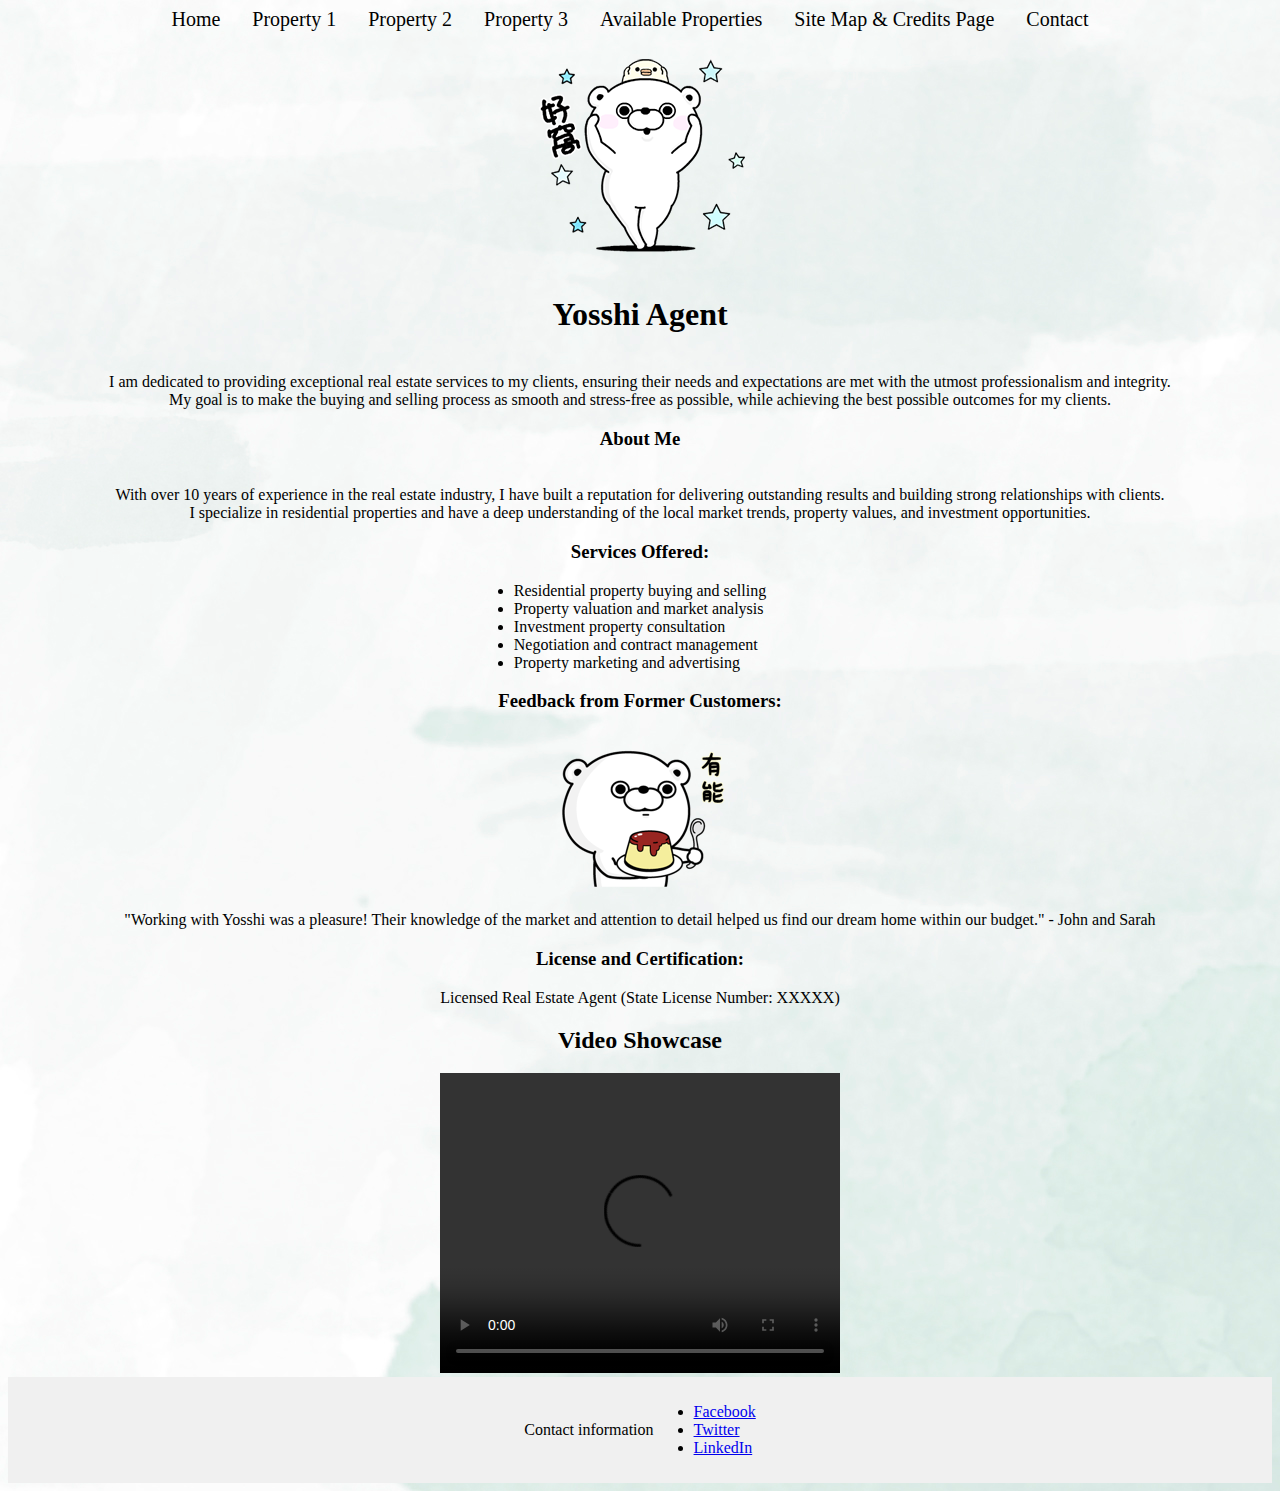
==== FinalAssessment/index.html @ 39ea574e "initialize library" ====
<!DOCTYPE html>
<html lang="en">

<head>
    <meta charset="UTF-8">
    <meta name="viewport" content="width=device-width, initial-scale=1.0">
    <link rel="stylesheet" href=".\agent.css">
    <title>Real Estate Agent - Home</title>
</head>

<body>
    <!-- Header section with agent's picture and professional profile information -->

    <header>
        <nav>
            <a href="index.html" >Home</a>&nbsp;&nbsp;&nbsp;
            <a href="property1.html" >Property 1</a>&nbsp;&nbsp;&nbsp;
            <a href="property2.html" >Property 2</a>&nbsp;&nbsp;&nbsp;
            <a href="property3.html" >Property 3</a>&nbsp;&nbsp;&nbsp;
            <a href="properties.html" >Available Properties</a>&nbsp;&nbsp;&nbsp;
            <a href="sitemap.html">Site Map & Credits Page </a>&nbsp;&nbsp;&nbsp;
            <a href="contact.html" >Contact</a>
        </nav>
    </header>
    <main>

        <img src="main.png" alt="Agent's Picture">
        <h1>Yosshi Agent</h1>
        <p><br>I am dedicated to providing exceptional real estate services to my clients, ensuring their needs and
            expectations are met with the utmost professionalism and integrity.</br>
            My goal is to make the buying and selling process as smooth and stress-free as possible, while achieving the
            best possible outcomes for my clients.
        </p>
        <h3>About Me</h3>
        <p><br>
            With over 10 years of experience in the real estate industry, I have built a reputation for delivering
            outstanding results and building strong relationships with clients.</br>
            I specialize in residential properties and have a deep understanding of the local market trends, property
            values, and investment opportunities.
        </p>

        <h3>Services Offered:</h3>
        <div class="services-list">
            <!-- <ul> -->
            <div>
                <li>Residential property buying and selling</li>
                <li>Property valuation and market analysis</li>
                <li>Investment property consultation</li>
                <li>Negotiation and contract management</li>
                <li>Property marketing and advertising</li>
            </div>
            <!-- </ul> -->
        </div>

        <h3>Feedback from Former Customers:</h3>
        <img src="customer.png" alt="Customer's Picture">
        <p>"Working with Yosshi was a pleasure! Their knowledge of the market and attention to detail helped us find our
            dream home within our budget." - John and Sarah</p>

        <h3>License and Certification:</h3>
        <p>Licensed Real Estate Agent (State License Number: XXXXX)</p>


        <section>
            <h2>Video Showcase</h2>
            <video controls>
                <source src="pexels_videos_4280 (1080p).mp4" type="video/mp4">
                Your browser does not support the video tag.
            </video>
        </section>
    </main>
    <!-- Footer section with contact information and social media links -->
    <footer class = "contact">
        <p>Contact information</p>
        <ul>
            <li><a href="#" target="_blank">Facebook</a></li>
            <li><a href="#" target="_blank">Twitter</a></li>
            <li><a href="#" target="_blank">LinkedIn</a></li>
        </ul>

    </footer>
</body>

</html>
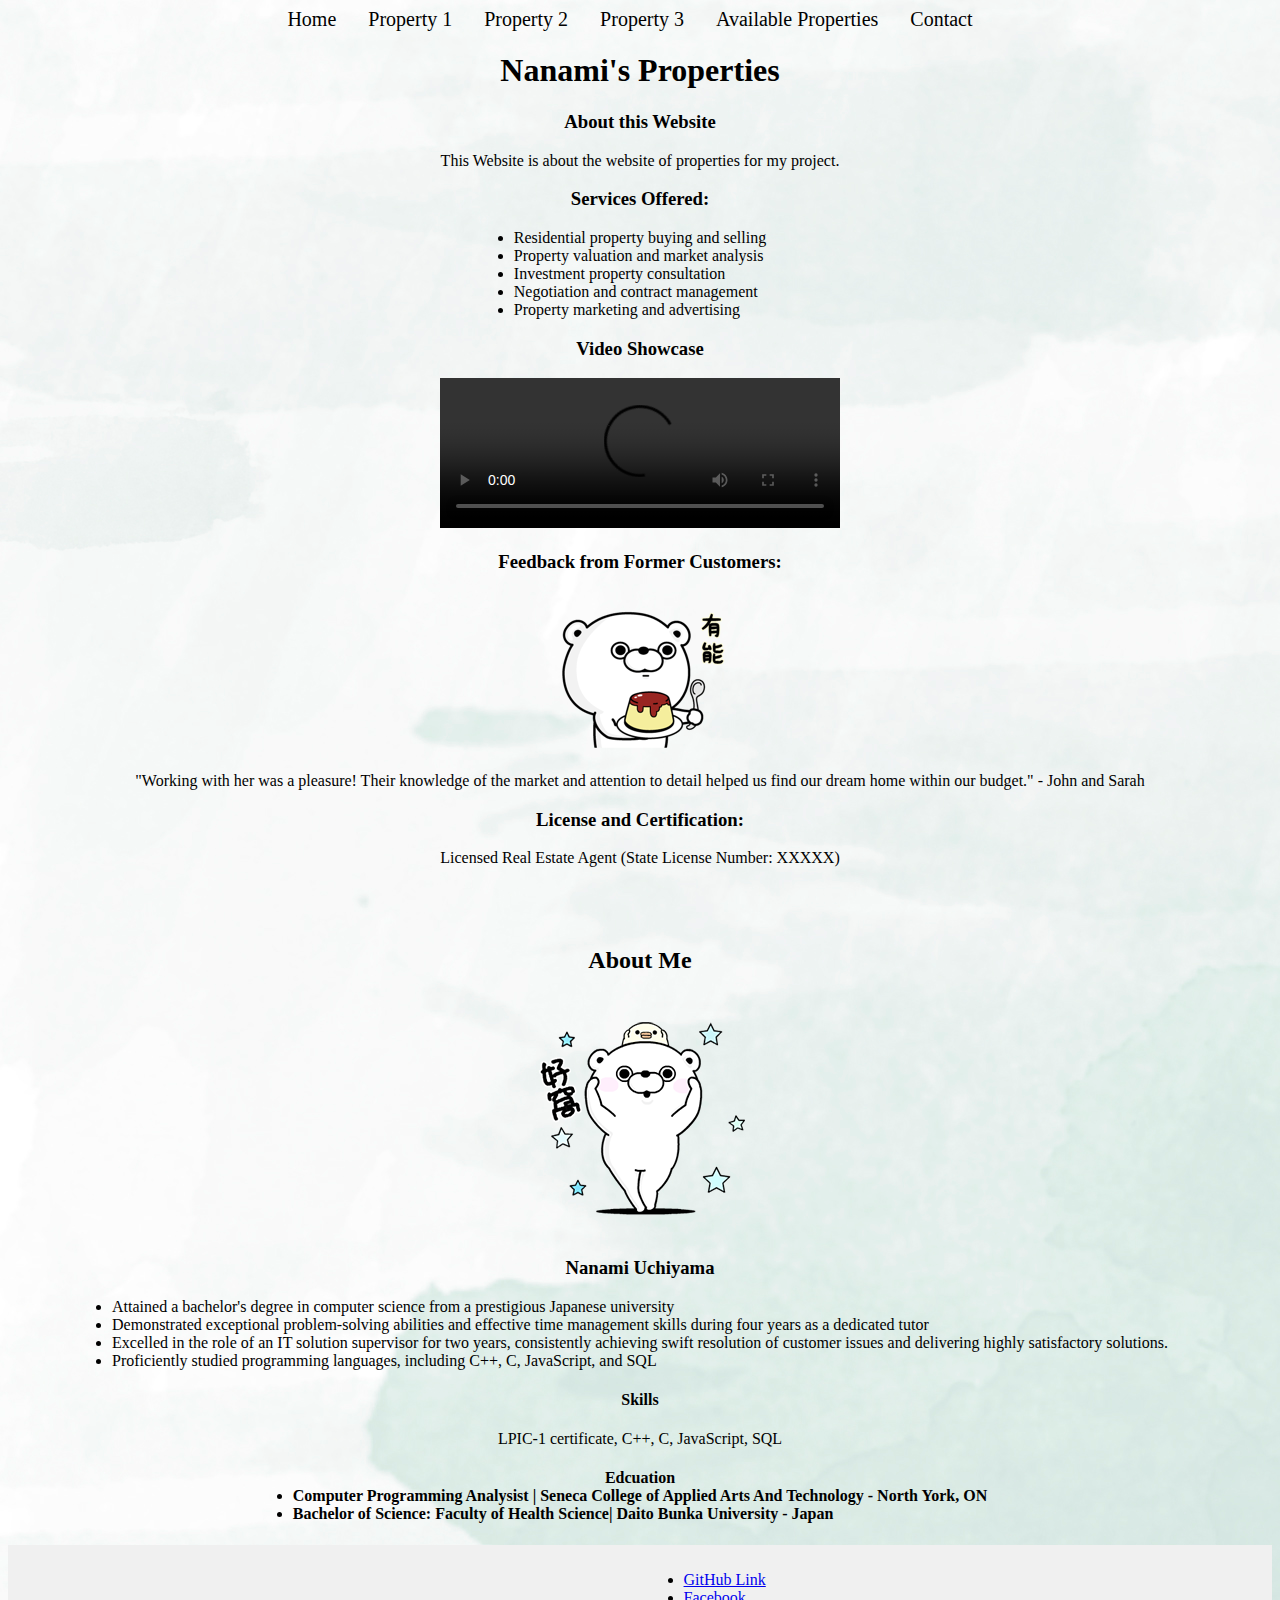
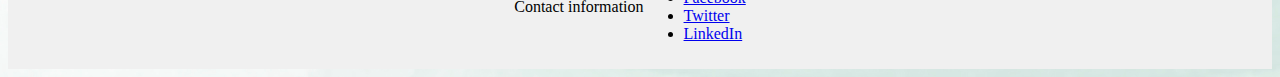
==== commit b00a1590: "changed the Home and Properties" ====
--- a/FinalAssessment/index.html
+++ b/FinalAssessment/index.html
@@ -18,26 +18,15 @@
             <a href="property2.html" >Property 2</a>&nbsp;&nbsp;&nbsp;
             <a href="property3.html" >Property 3</a>&nbsp;&nbsp;&nbsp;
             <a href="properties.html" >Available Properties</a>&nbsp;&nbsp;&nbsp;
-            <a href="sitemap.html">Site Map & Credits Page </a>&nbsp;&nbsp;&nbsp;
+            <!-- <a href="sitemap.html">Site Map & Credits Page </a>&nbsp;&nbsp;&nbsp; -->
             <a href="contact.html" >Contact</a>
         </nav>
     </header>
     <main>
-
-        <img src="main.png" alt="Agent's Picture">
-        <h1>Yosshi Agent</h1>
-        <p><br>I am dedicated to providing exceptional real estate services to my clients, ensuring their needs and
-            expectations are met with the utmost professionalism and integrity.</br>
-            My goal is to make the buying and selling process as smooth and stress-free as possible, while achieving the
-            best possible outcomes for my clients.
-        </p>
-        <h3>About Me</h3>
-        <p><br>
-            With over 10 years of experience in the real estate industry, I have built a reputation for delivering
-            outstanding results and building strong relationships with clients.</br>
-            I specialize in residential properties and have a deep understanding of the local market trends, property
-            values, and investment opportunities.
-        </p>
+        <h1>Nanami&apos;s Properties</h1>
+        
+        <h3>About this Website</h3>
+        <p>This Website is about the website of properties for my project.</p>
 
         <h3>Services Offered:</h3>
         <div class="services-list">
@@ -51,31 +40,57 @@
             </div>
             <!-- </ul> -->
         </div>
-
-        <h3>Feedback from Former Customers:</h3>
-        <img src="customer.png" alt="Customer's Picture">
-        <p>"Working with Yosshi was a pleasure! Their knowledge of the market and attention to detail helped us find our
-            dream home within our budget." - John and Sarah</p>
-
-        <h3>License and Certification:</h3>
-        <p>Licensed Real Estate Agent (State License Number: XXXXX)</p>
-
-
         <section>
-            <h2>Video Showcase</h2>
+            <h3>Video Showcase</h3>
             <video controls>
                 <source src="pexels_videos_4280 (1080p).mp4" type="video/mp4">
                 Your browser does not support the video tag.
             </video>
         </section>
+
+        <h3>Feedback from Former Customers:</h3>
+        <img src="customer.png" alt="Customer's Picture">
+        <p>"Working with her was a pleasure! Their knowledge of the market and attention to detail helped us find our
+            dream home within our budget." - John and Sarah</p>
+
+        <h3>License and Certification:</h3>
+        <p class = "bottom-space">Licensed Real Estate Agent (State License Number: XXXXX)</p>
+
+        <h2>About Me</h2>
+        <img src="main.png" alt="Agent's Picture">
+        
+        <p>
+            <div class = "aboutme">
+                <h3>Nanami Uchiyama</h3>
+                   
+                <div>
+                <li>Attained a bachelor&apos;s degree in computer science from a prestigious Japanese university</li>
+                <li>Demonstrated exceptional problem-solving abilities and effective time management skills during four years as a dedicated tutor</li>
+                <li>Excelled in the role of an IT solution supervisor for two years, consistently achieving swift resolution of customer issues and delivering highly satisfactory solutions.</li>
+                <li>Proficiently studied programming languages, including C++, C, JavaScript, and SQL</li>
+
+                <h4>Skills</h4>
+            
+                <p class="center-text">LPIC-1 certificate, C++, C, JavaScript, SQL</p>
+
+                <h4>Edcuation</h>
+                <div>
+                    <li>Computer Programming Analysist | Seneca College of Applied Arts And Technology - North York, ON</li>
+                     <li>Bachelor of Science: Faculty of Health Science| Daito Bunka University - Japan</li>   
+                </div>
+                
+            </div>
+        </p>
+
     </main>
     <!-- Footer section with contact information and social media links -->
     <footer class = "contact">
         <p>Contact information</p>
         <ul>
+            <li><a href="https://github.com/nxu4559" target="_blank">GitHub Link</a></li>
             <li><a href="#" target="_blank">Facebook</a></li>
             <li><a href="#" target="_blank">Twitter</a></li>
-            <li><a href="#" target="_blank">LinkedIn</a></li>
+            <li><a href="https://www.linkedin.com/in/nanami-uchiyama-872880274/" target="_blank">LinkedIn</a></li>
         </ul>
 
     </footer>
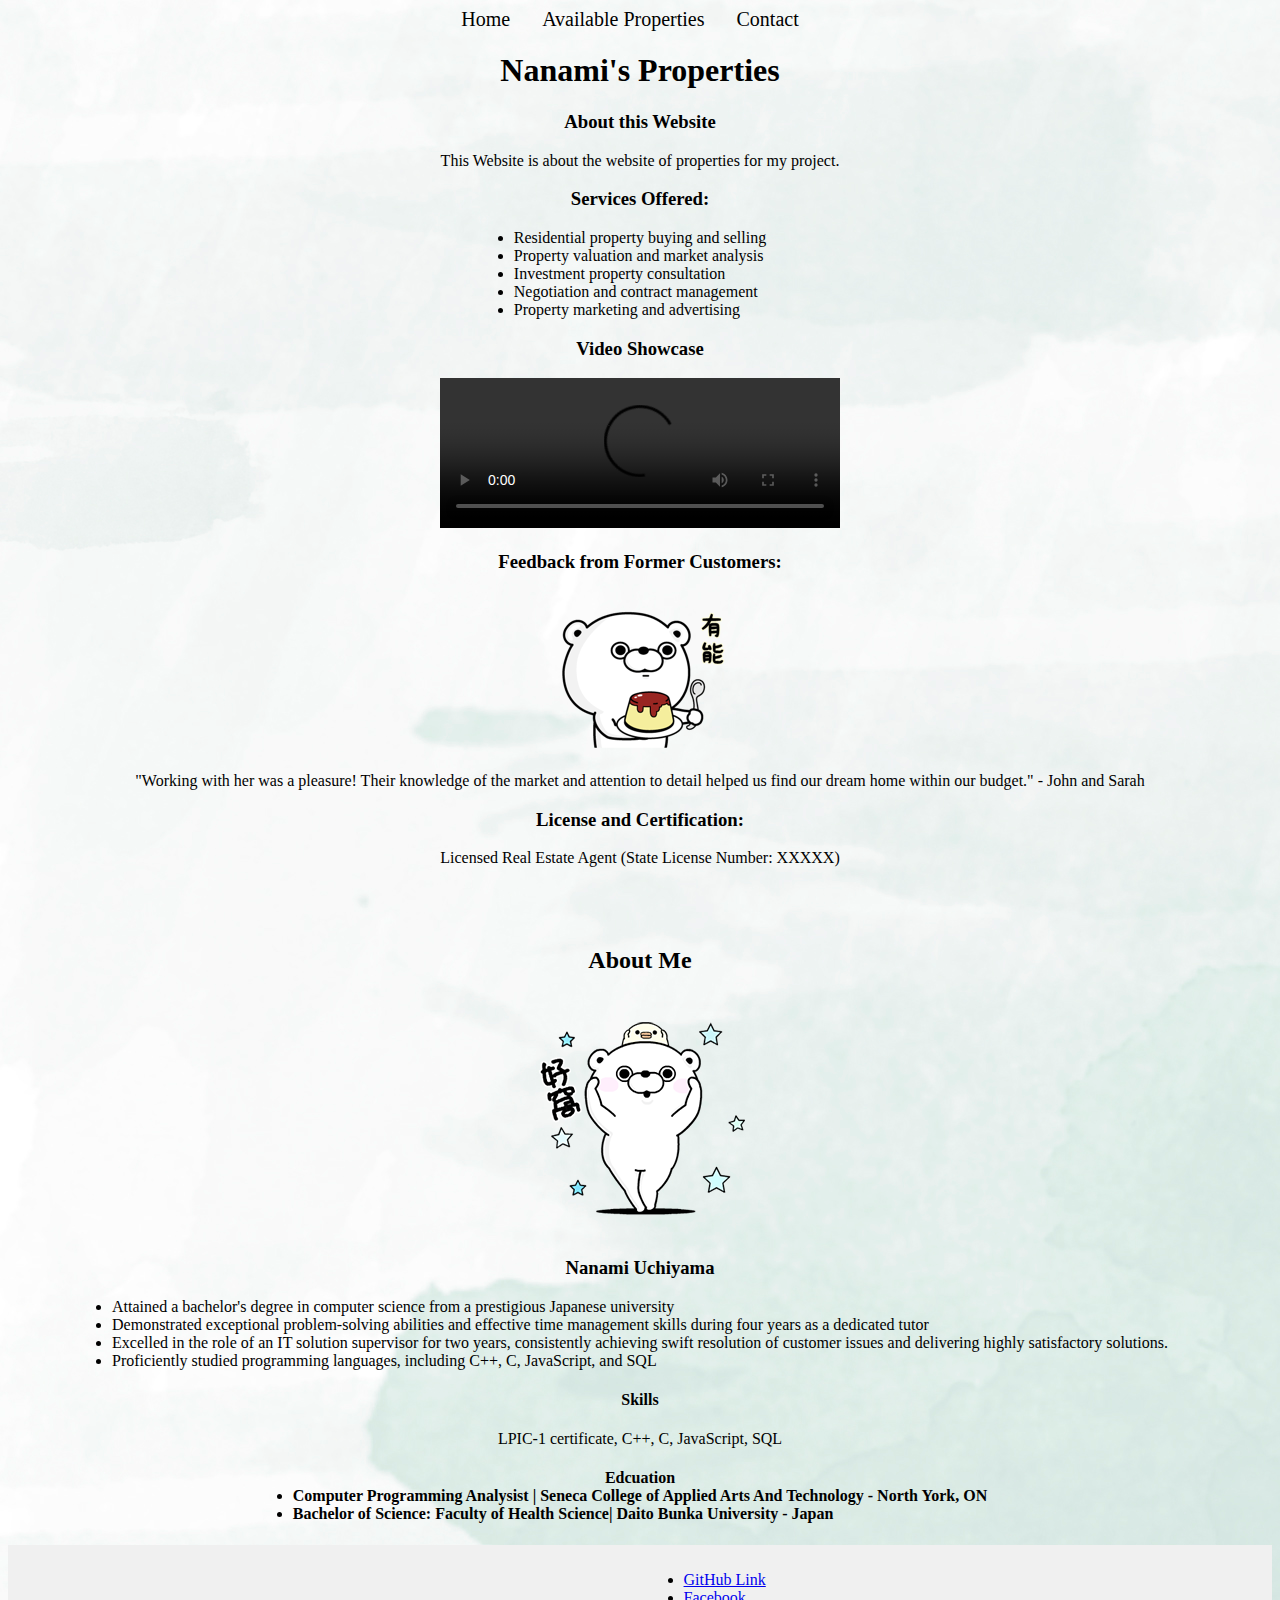
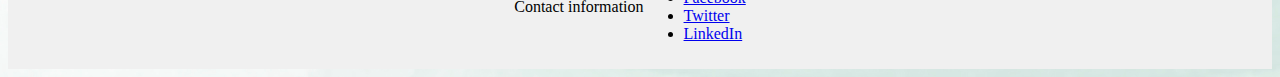
==== commit d0c42794: "changed the index" ====
--- a/FinalAssessment/index.html
+++ b/FinalAssessment/index.html
@@ -14,9 +14,9 @@
     <header>
         <nav>
             <a href="index.html" >Home</a>&nbsp;&nbsp;&nbsp;
-            <a href="property1.html" >Property 1</a>&nbsp;&nbsp;&nbsp;
+            <!-- <a href="property1.html" >Property 1</a>&nbsp;&nbsp;&nbsp;
             <a href="property2.html" >Property 2</a>&nbsp;&nbsp;&nbsp;
-            <a href="property3.html" >Property 3</a>&nbsp;&nbsp;&nbsp;
+            <a href="property3.html" >Property 3</a>&nbsp;&nbsp;&nbsp; -->
             <a href="properties.html" >Available Properties</a>&nbsp;&nbsp;&nbsp;
             <!-- <a href="sitemap.html">Site Map & Credits Page </a>&nbsp;&nbsp;&nbsp; -->
             <a href="contact.html" >Contact</a>
@@ -91,8 +91,10 @@
             <li><a href="#" target="_blank">Facebook</a></li>
             <li><a href="#" target="_blank">Twitter</a></li>
             <li><a href="https://www.linkedin.com/in/nanami-uchiyama-872880274/" target="_blank">LinkedIn</a></li>
+            
         </ul>
 
+        
     </footer>
 </body>
 
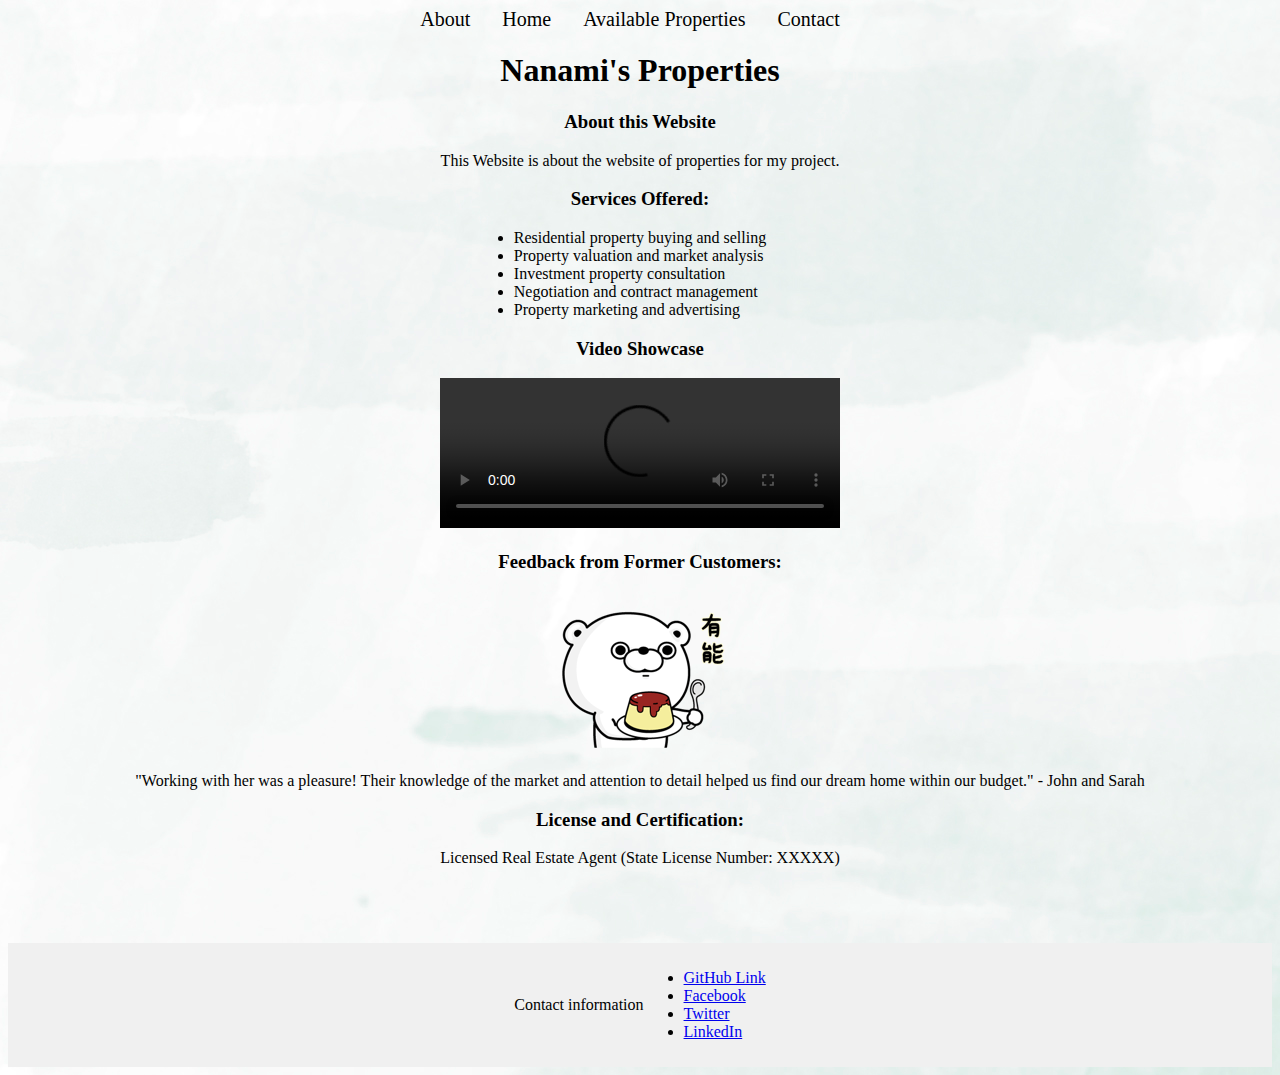
==== commit 43c65421: "add about.html" ====
--- a/FinalAssessment/index.html
+++ b/FinalAssessment/index.html
@@ -10,15 +10,11 @@
 
 <body>
     <!-- Header section with agent's picture and professional profile information -->
-
     <header>
         <nav>
+            <a href="about.html">About </a>&nbsp;&nbsp;&nbsp;
             <a href="index.html" >Home</a>&nbsp;&nbsp;&nbsp;
-            <!-- <a href="property1.html" >Property 1</a>&nbsp;&nbsp;&nbsp;
-            <a href="property2.html" >Property 2</a>&nbsp;&nbsp;&nbsp;
-            <a href="property3.html" >Property 3</a>&nbsp;&nbsp;&nbsp; -->
             <a href="properties.html" >Available Properties</a>&nbsp;&nbsp;&nbsp;
-            <!-- <a href="sitemap.html">Site Map & Credits Page </a>&nbsp;&nbsp;&nbsp; -->
             <a href="contact.html" >Contact</a>
         </nav>
     </header>
@@ -56,32 +52,6 @@
         <h3>License and Certification:</h3>
         <p class = "bottom-space">Licensed Real Estate Agent (State License Number: XXXXX)</p>
 
-        <h2>About Me</h2>
-        <img src="main.png" alt="Agent's Picture">
-        
-        <p>
-            <div class = "aboutme">
-                <h3>Nanami Uchiyama</h3>
-                   
-                <div>
-                <li>Attained a bachelor&apos;s degree in computer science from a prestigious Japanese university</li>
-                <li>Demonstrated exceptional problem-solving abilities and effective time management skills during four years as a dedicated tutor</li>
-                <li>Excelled in the role of an IT solution supervisor for two years, consistently achieving swift resolution of customer issues and delivering highly satisfactory solutions.</li>
-                <li>Proficiently studied programming languages, including C++, C, JavaScript, and SQL</li>
-
-                <h4>Skills</h4>
-            
-                <p class="center-text">LPIC-1 certificate, C++, C, JavaScript, SQL</p>
-
-                <h4>Edcuation</h>
-                <div>
-                    <li>Computer Programming Analysist | Seneca College of Applied Arts And Technology - North York, ON</li>
-                     <li>Bachelor of Science: Faculty of Health Science| Daito Bunka University - Japan</li>   
-                </div>
-                
-            </div>
-        </p>
-
     </main>
     <!-- Footer section with contact information and social media links -->
     <footer class = "contact">
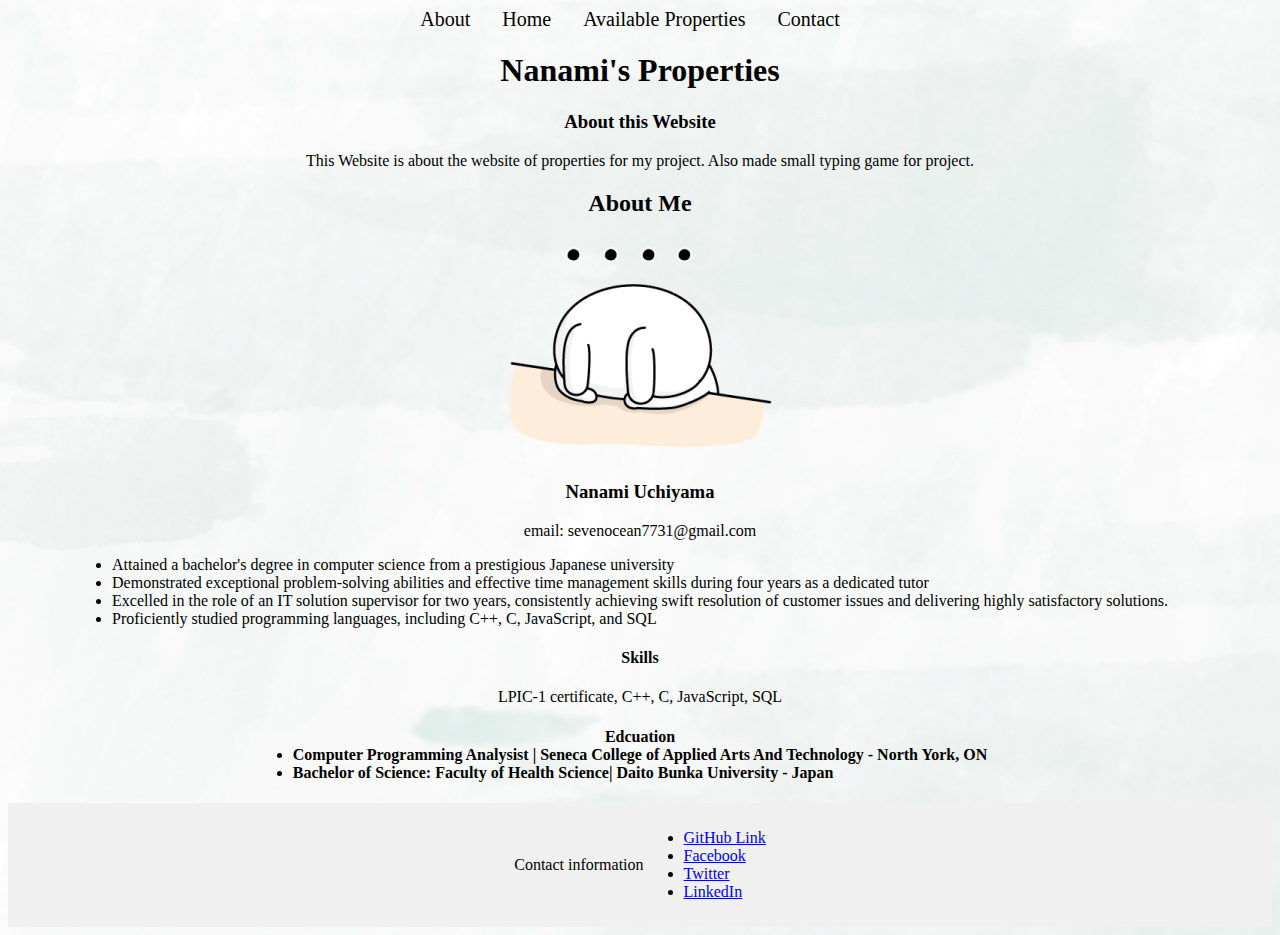
==== commit db2b77eb: "add typing game in website" ====
--- a/FinalAssessment/index.html
+++ b/FinalAssessment/index.html
@@ -22,35 +22,38 @@
         <h1>Nanami&apos;s Properties</h1>
         
         <h3>About this Website</h3>
-        <p>This Website is about the website of properties for my project.</p>
+        <p>This Website is about the website of properties for my project. Also made small typing game for project.
+        </p>
 
-        <h3>Services Offered:</h3>
-        <div class="services-list">
-            <!-- <ul> -->
+        <h2>About Me</h2>
+        <!-- <img src="main.png" alt="Agent's Picture"> -->
+
+        <p>
+        <div class="aboutme">
+            <img class="image" src="dead.png">
+            <h3>Nanami Uchiyama</h3>
+            <p>email: sevenocean7731@gmail.com</p>
             <div>
-                <li>Residential property buying and selling</li>
-                <li>Property valuation and market analysis</li>
-                <li>Investment property consultation</li>
-                <li>Negotiation and contract management</li>
-                <li>Property marketing and advertising</li>
+                <li>Attained a bachelor&apos;s degree in computer science from a prestigious Japanese university</li>
+                <li>Demonstrated exceptional problem-solving abilities and effective time management skills during four
+                    years as a dedicated tutor</li>
+                <li>Excelled in the role of an IT solution supervisor for two years, consistently achieving swift
+                    resolution of customer issues and delivering highly satisfactory solutions.</li>
+                <li>Proficiently studied programming languages, including C++, C, JavaScript, and SQL</li>
+
+                <h4>Skills</h4>
+
+                <p class="center-text">LPIC-1 certificate, C++, C, JavaScript, SQL</p>
+
+                <h4>Edcuation</h>
+                    <div>
+                        <li>Computer Programming Analysist | Seneca College of Applied Arts And Technology - North York,
+                            ON</li>
+                        <li>Bachelor of Science: Faculty of Health Science| Daito Bunka University - Japan</li>
+                    </div>
+
             </div>
-            <!-- </ul> -->
-        </div>
-        <section>
-            <h3>Video Showcase</h3>
-            <video controls>
-                <source src="pexels_videos_4280 (1080p).mp4" type="video/mp4">
-                Your browser does not support the video tag.
-            </video>
-        </section>
-
-        <h3>Feedback from Former Customers:</h3>
-        <img src="customer.png" alt="Customer's Picture">
-        <p>"Working with her was a pleasure! Their knowledge of the market and attention to detail helped us find our
-            dream home within our budget." - John and Sarah</p>
-
-        <h3>License and Certification:</h3>
-        <p class = "bottom-space">Licensed Real Estate Agent (State License Number: XXXXX)</p>
+            </p>
 
     </main>
     <!-- Footer section with contact information and social media links -->
